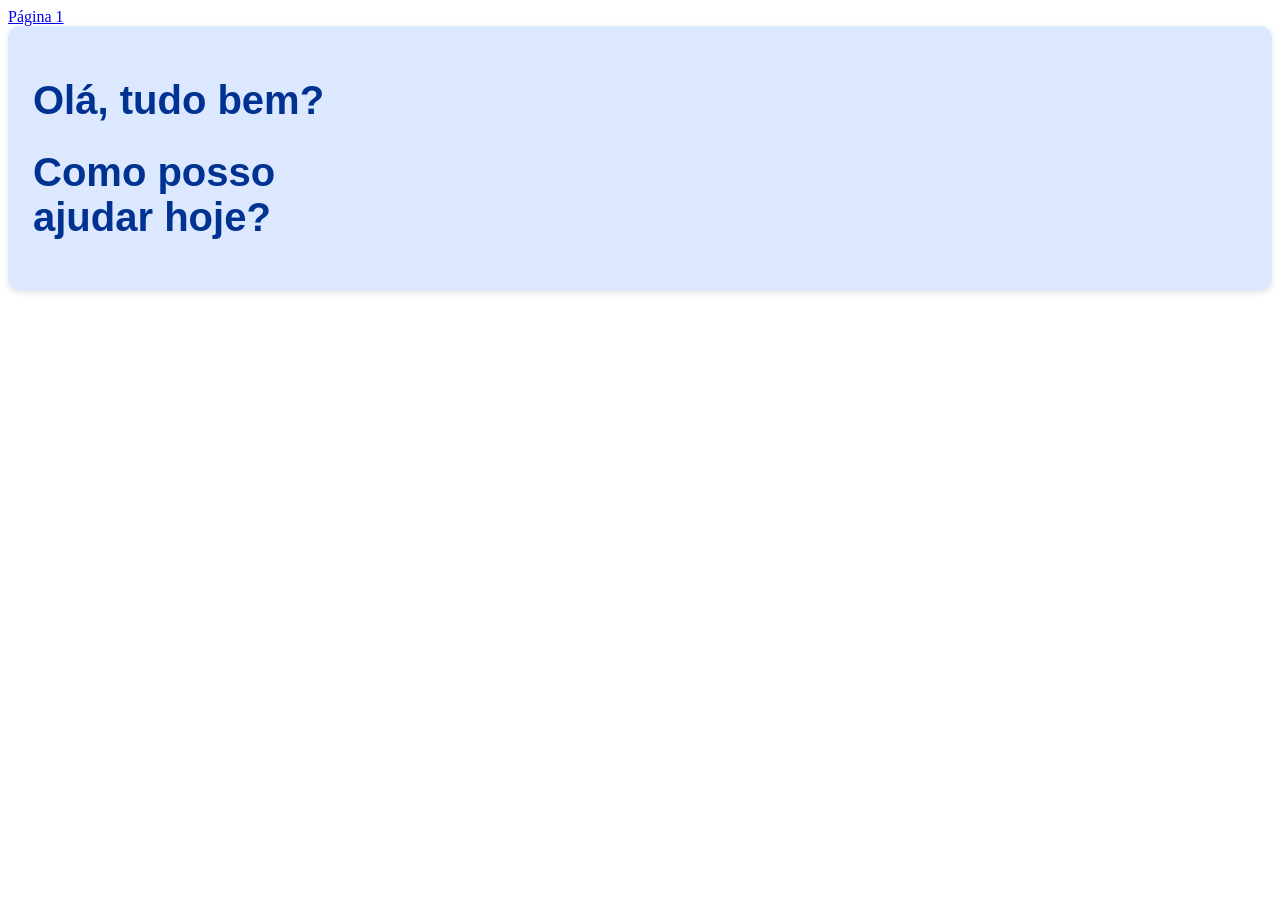
==== tela2.html @ d8986a9e "ADD - primeira parte" ====
<html lang="en">
<head>

    <meta charset="UTF-8">
    <meta name="viewport" content="width=device-width, initial-scale=1.0">
    <title>SAP 2</title>

    <link rel="stylesheet" href="style.css">

</head>
<body>

    <nav class="pag-2">

        <a href="index.html">Página 1</a>

    </nav>

    <main>

        <div class="card-grande">
        <div class="titulo">

            <h1>Olá, tudo bem?</h1>
            <h1>Como posso <br>ajudar hoje?</h1>

        </div>

</body>
</html>
---- style.css ----
.pag-1{

}

.pag-2{

}

.card-grande{

    background:#dce8ff;
    padding:25px;
    border-radius:12px;
    box-shadow:0px 2px 6px rgba(0,0,0,0.1);
    margin-bottom:25px;

}

.titulo{

    font-size:20px;
    margin-bottom:10px;
    font-family: "Segoe UI", Arial, sans-serif;
    color:#003391;
    font-weight:600;

}
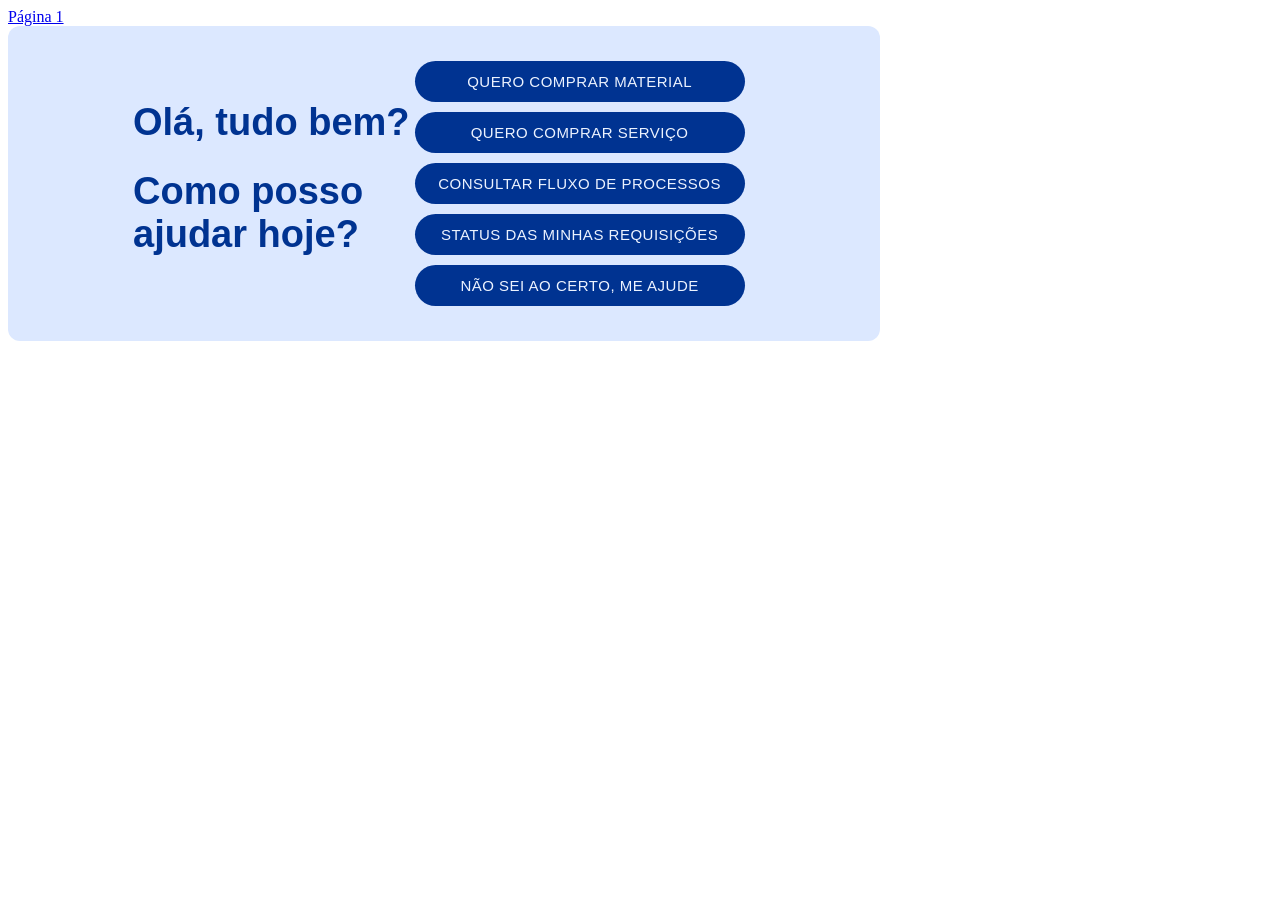
==== commit 683e6f46: "ADD - quadrado grande" ====
--- a/tela2.html
+++ b/tela2.html
@@ -23,8 +23,21 @@
 
             <h1>Olá, tudo bem?</h1>
             <h1>Como posso <br>ajudar hoje?</h1>
+        
+        </div>
 
+        <div class="botoes">
+        
+            <button>QUERO COMPRAR MATERIAL</button>
+            <button>QUERO COMPRAR SERVIÇO</button>
+            <button>CONSULTAR FLUXO DE PROCESSOS</button>
+            <button>STATUS DAS MINHAS REQUISIÇÕES</button>
+            <button>NÃO SEI AO CERTO, ME AJUDE</button>
+         
         </div>
+
+
+    </main>
 
 </body>
 </html>
--- a/style.css
+++ b/style.css
@@ -11,17 +11,50 @@
     background:#dce8ff;
     padding:25px;
     border-radius:12px;
-    box-shadow:0px 2px 6px rgba(0,0,0,0.1);
     margin-bottom:25px;
+    display:flex;
+    justify-content:space-between;
+    align-items:center;
+    width:65%;
+    height: 30%;
 
 }
 
 .titulo{
 
-    font-size:20px;
+    font-size:19px;
     margin-bottom:10px;
     font-family: "Segoe UI", Arial, sans-serif;
     color:#003391;
     font-weight:600;
+    margin-left: 100px;
+
+}
+
+
+.botoes button{
+
+    background:#003391;
+    color:#ecf3ff;
+    border:none;
+    padding:12px 18px;
+    margin-right:10px;
+    border-radius:25px;
+    font-size:15px;
+    letter-spacing: 0.5;
+    font-family: "Segoe UI", "Helvetica Neue", Arial, sans-serif;
+    text-align:center;
+    width:330px;
+
+
+}
+
+.botoes{
+
+    display:flex;
+    flex-direction:column;
+    gap:10px;
+    margin-right: 100px;
+    
 
 }
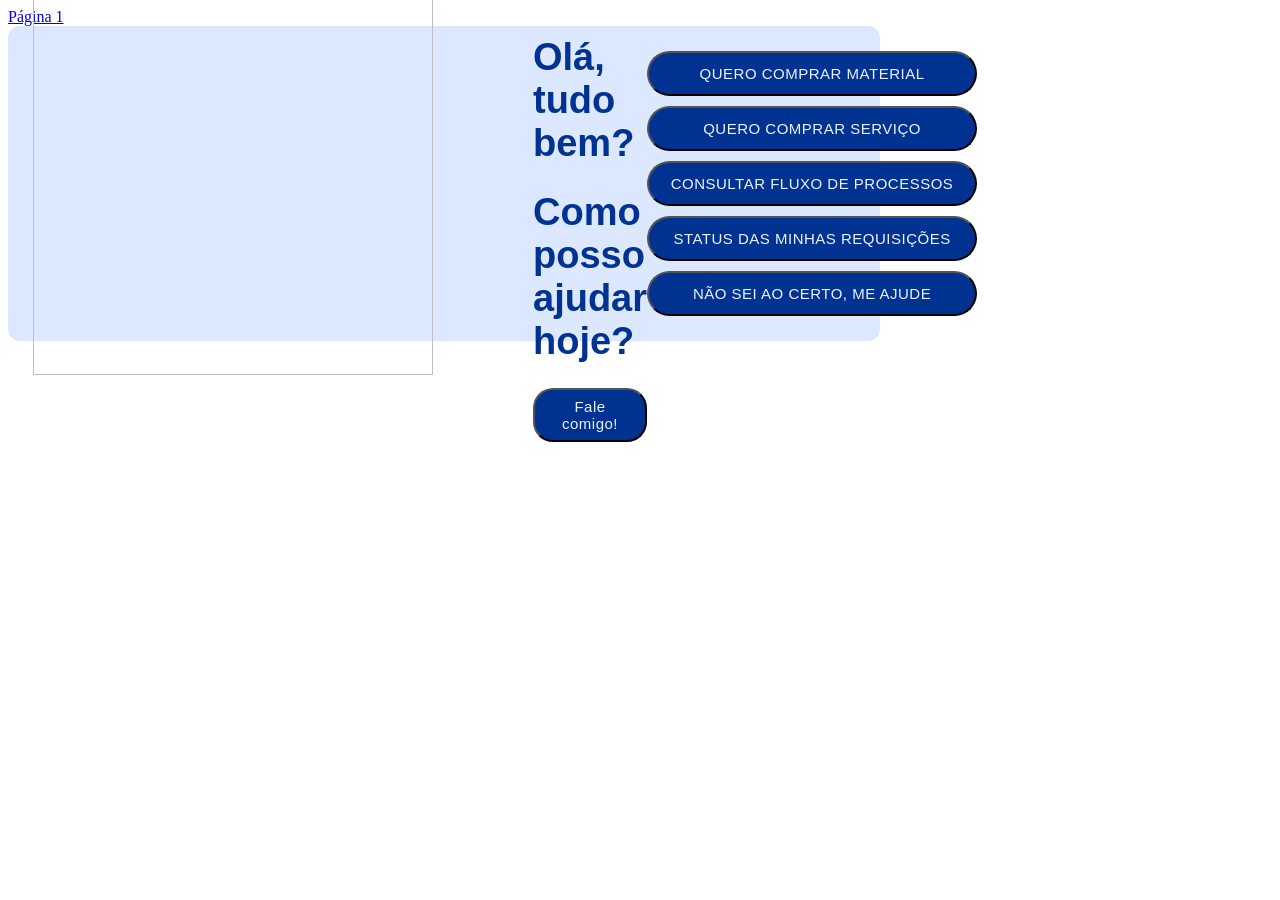
==== commit ca1e6229: "ADD - finalizando card maior. nessa parte adicionei uma imagem do jeito que o professor falou que nã" ====
--- a/tela2.html
+++ b/tela2.html
@@ -21,8 +21,14 @@
         <div class="card-grande">
         <div class="titulo">
 
-            <h1>Olá, tudo bem?</h1>
-            <h1>Como posso <br>ajudar hoje?</h1>
+            <img src="https://lirp.cdn-website.com/9bf456c1/dms3rep/multi/opt/10-c39aa8a0-1920w.png" alt="robô" id="robo">
+
+            <div>
+                <h1><br> <br>Olá, tudo bem?</h1>
+                <h1>Como posso <br>ajudar hoje?</h1>
+
+                <button class="fale">Fale comigo!</button>
+            </div>
         
         </div>
 
--- a/style.css
+++ b/style.css
@@ -20,14 +20,21 @@
 
 }
 
+#robo{
+
+    width: 400px;
+    height: 450px;
+    margin-right: 100px;
+
+}
+
 .titulo{
 
     font-size:19px;
-    margin-bottom:10px;
     font-family: "Segoe UI", Arial, sans-serif;
     color:#003391;
     font-weight:600;
-    margin-left: 100px;
+    display:flex;
 
 }
 
@@ -36,7 +43,6 @@
 
     background:#003391;
     color:#ecf3ff;
-    border:none;
     padding:12px 18px;
     margin-right:10px;
     border-radius:25px;
@@ -57,4 +63,16 @@
     margin-right: 100px;
     
 
+}
+
+.fale{
+
+    background:#003391;
+    color:#ecf3ff;
+    padding:8px 16px;
+    border-radius:20px;
+    font-family:"Segoe UI", Arial, sans-serif;
+    font-size:15px;
+    letter-spacing: 0.5;
+
 }
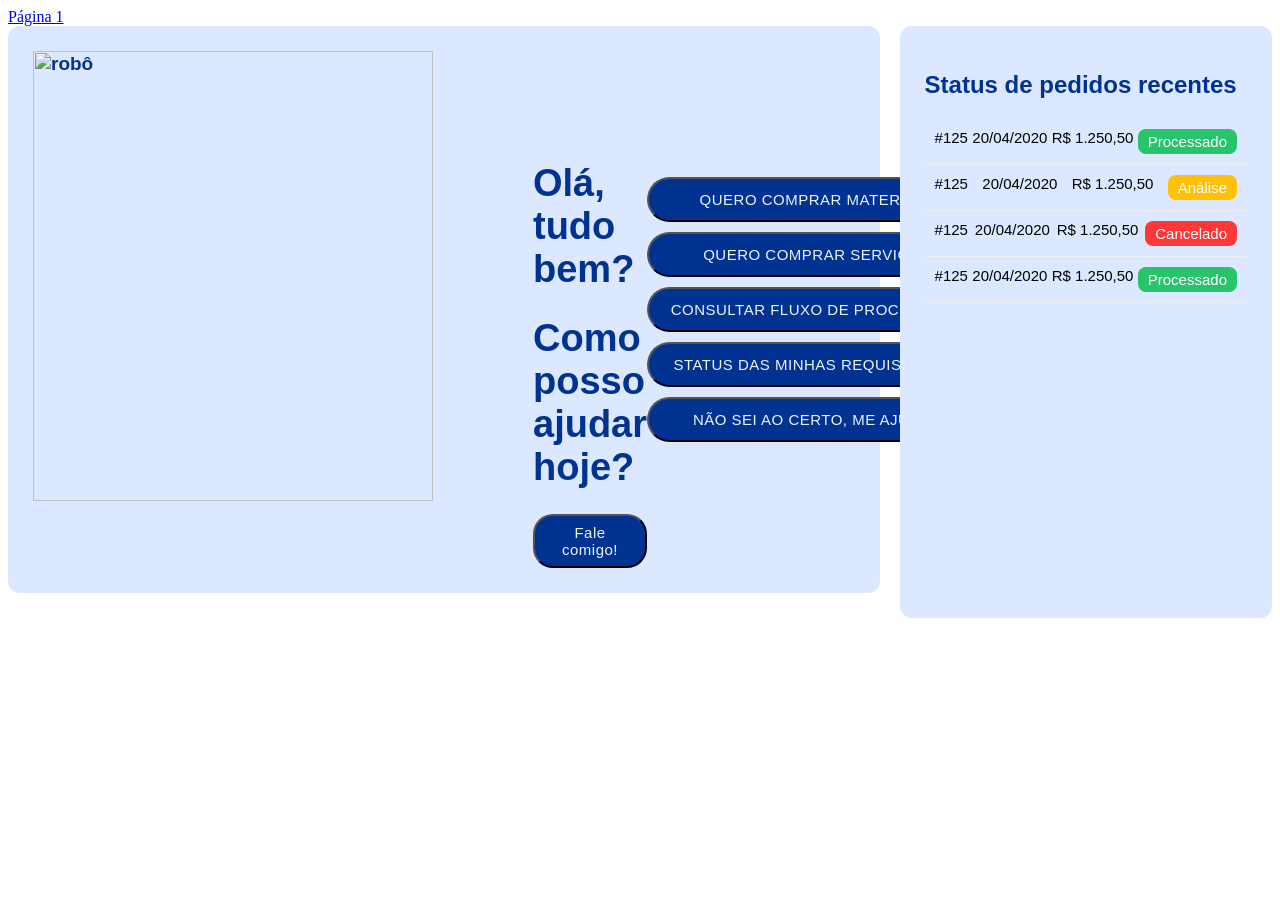
==== commit 322e8f3b: "ADD - status inicio" ====
--- a/tela2.html
+++ b/tela2.html
@@ -24,10 +24,12 @@
             <img src="https://lirp.cdn-website.com/9bf456c1/dms3rep/multi/opt/10-c39aa8a0-1920w.png" alt="robô" id="robo">
 
             <div>
+
                 <h1><br> <br>Olá, tudo bem?</h1>
                 <h1>Como posso <br>ajudar hoje?</h1>
 
                 <button class="fale">Fale comigo!</button>
+
             </div>
         
         </div>
@@ -41,7 +43,48 @@
             <button>NÃO SEI AO CERTO, ME AJUDE</button>
          
         </div>
+        
+        </div>
+      
+        <div class="card-status">
 
+            <h2><strong> Status de pedidos recentes</strong></h2>
+
+        <div class="linha">
+
+            <span>#125</span>
+            <span>20/04/2020</span>
+            <span>R$ 1.250,50</span>
+            <span class="processado">Processado</span>
+
+        </div>
+
+        <div class="linha">
+
+            <span>#125</span>
+            <span>20/04/2020</span>
+            <span>R$ 1.250,50</span>
+            <span class="analise">Análise</span>
+
+        </div>
+        
+        <div class="linha">
+
+            <span>#125</span>
+            <span>20/04/2020</span>
+            <span>R$ 1.250,50</span>
+            <span class="cancelado">Cancelado</span>
+
+        </div>
+        
+        <div class="linha">
+
+            <span>#125</span>
+            <span>20/04/2020</span>
+            <span>R$ 1.250,50</span>
+            <span class="processado">Processado</span>
+
+        </div>
 
     </main>
 
--- a/style.css
+++ b/style.css
@@ -28,7 +28,7 @@
 
 }
 
-.titulo{
+.titulo {
 
     font-size:19px;
     font-family: "Segoe UI", Arial, sans-serif;
@@ -75,4 +75,69 @@
     font-size:15px;
     letter-spacing: 0.5;
 
+}
+
+.card-status{
+
+    background:#dce8ff;
+    padding:25px;
+    border-radius:12px;
+    width:30%;
+    font-family:"Segoe UI", Arial, sans-serif;
+
+}
+
+.linha{
+
+    display:flex;
+    justify-content:space-between;
+    padding:10px;
+    border-bottom:1px solid #eee;
+    font-size:15px;
+
+}
+
+.processado{
+
+    background:#27c46b;
+    color:white;
+    padding:4px 10px;
+    border-radius:8px;
+    font-size:15px;
+
+}
+
+.analise{
+
+    background:#ffc107;
+    color:white;
+    padding:4px 10px;
+    border-radius:8px;
+    font-size:15px;
+
+}
+
+.cancelado{
+
+    background:#ff3737;
+    color:white;
+    padding:4px 10px;
+    border-radius:8px;
+    font-size:15px;
+
+}
+
+main{
+
+    display:flex;
+    gap:20px;
+
+}
+
+h2{
+
+    font-family:"Segoe UI", Arial, sans-serif;
+    color:#003391;
+    font-weight:600;
+
 }
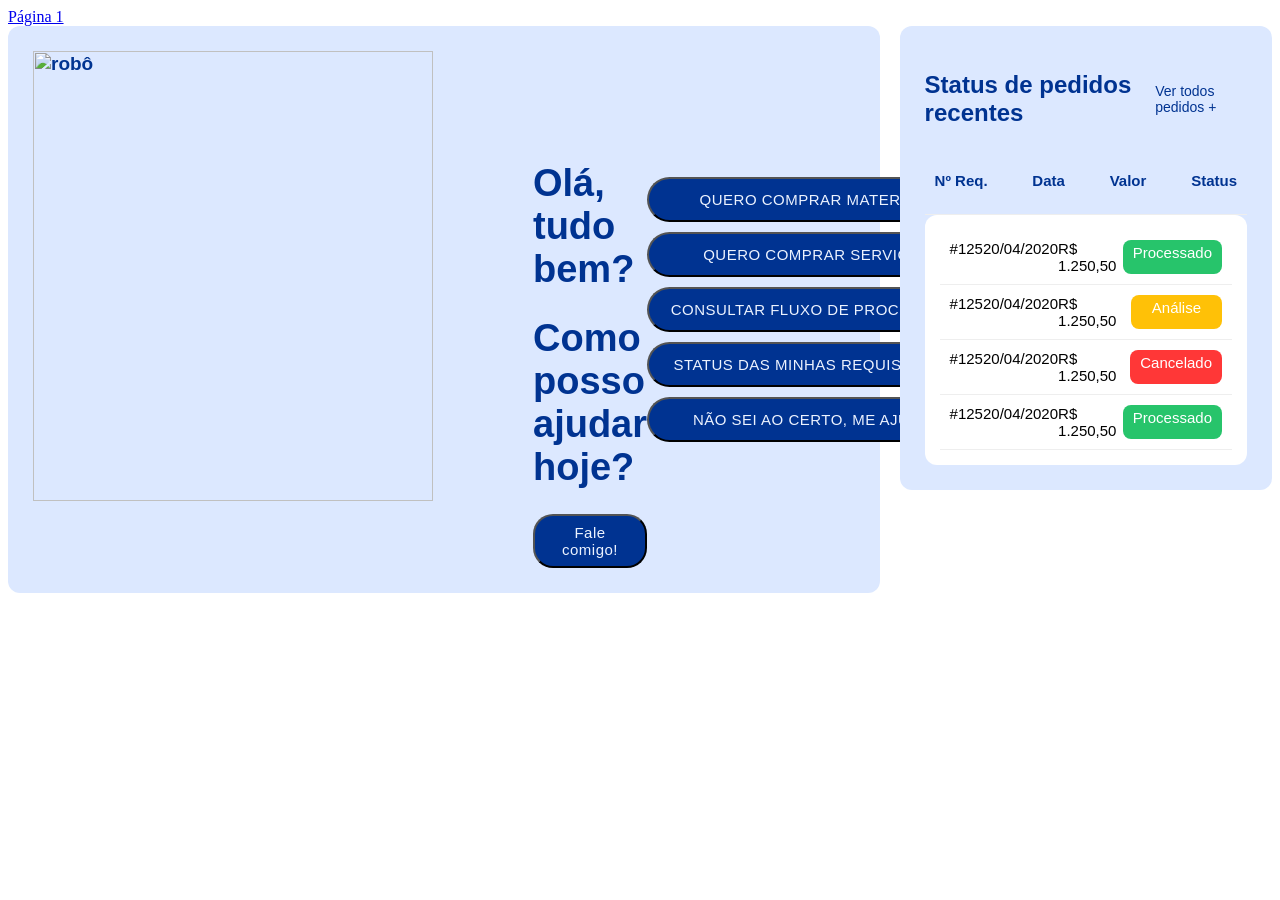
==== commit 7c5384d6: "ADD - att status" ====
--- a/tela2.html
+++ b/tela2.html
@@ -47,9 +47,24 @@
         </div>
       
         <div class="card-status">
+        <div class="topo-status">   
+            
+            <h2><strong> Status de pedidos recentes</strong></h2>
+            <p class="ver">Ver todos pedidos +</p>
 
-            <h2><strong> Status de pedidos recentes</strong></h2>
+        </div>    
 
+        <div class="linha titulo-status">
+
+            <p>Nº Req.</p>
+            <p>Data</p>
+            <p>Valor</p>
+            <p>Status</p>
+
+        </div>
+
+
+        <div class="tabela">  
         <div class="linha">
 
             <span>#125</span>
@@ -85,6 +100,7 @@
             <span class="processado">Processado</span>
 
         </div>
+        </div>
 
     </main>
 
--- a/style.css
+++ b/style.css
@@ -16,7 +16,7 @@
     justify-content:space-between;
     align-items:center;
     width:65%;
-    height: 30%;
+    height: 25%;
 
 }
 
@@ -84,6 +84,7 @@
     border-radius:12px;
     width:30%;
     font-family:"Segoe UI", Arial, sans-serif;
+    height:30%;
 
 }
 
@@ -127,6 +128,47 @@
 
 }
 
+.processado, .analise, .cancelado{
+
+    display:inline-block;
+    width:80px;
+    text-align:center;
+
+}
+
+.tabela{
+
+    background:white;
+    border-radius:12px;
+    padding:15px;
+
+}
+
+.topo-status{
+
+    display:flex;
+    justify-content:space-between;
+    align-items:center;
+
+}
+
+.ver{
+
+    color:#003391;
+    font-size:14px;
+    cursor:pointer;
+    font-family:"Segoe UI", Arial, sans-serif;
+
+}
+
+.titulo-status{
+
+    font-weight:600;
+    font-family: "Segoe UI", "Helvetica Neue", Arial, sans-serif;
+    color:#003391;
+
+}
+
 main{
 
     display:flex;
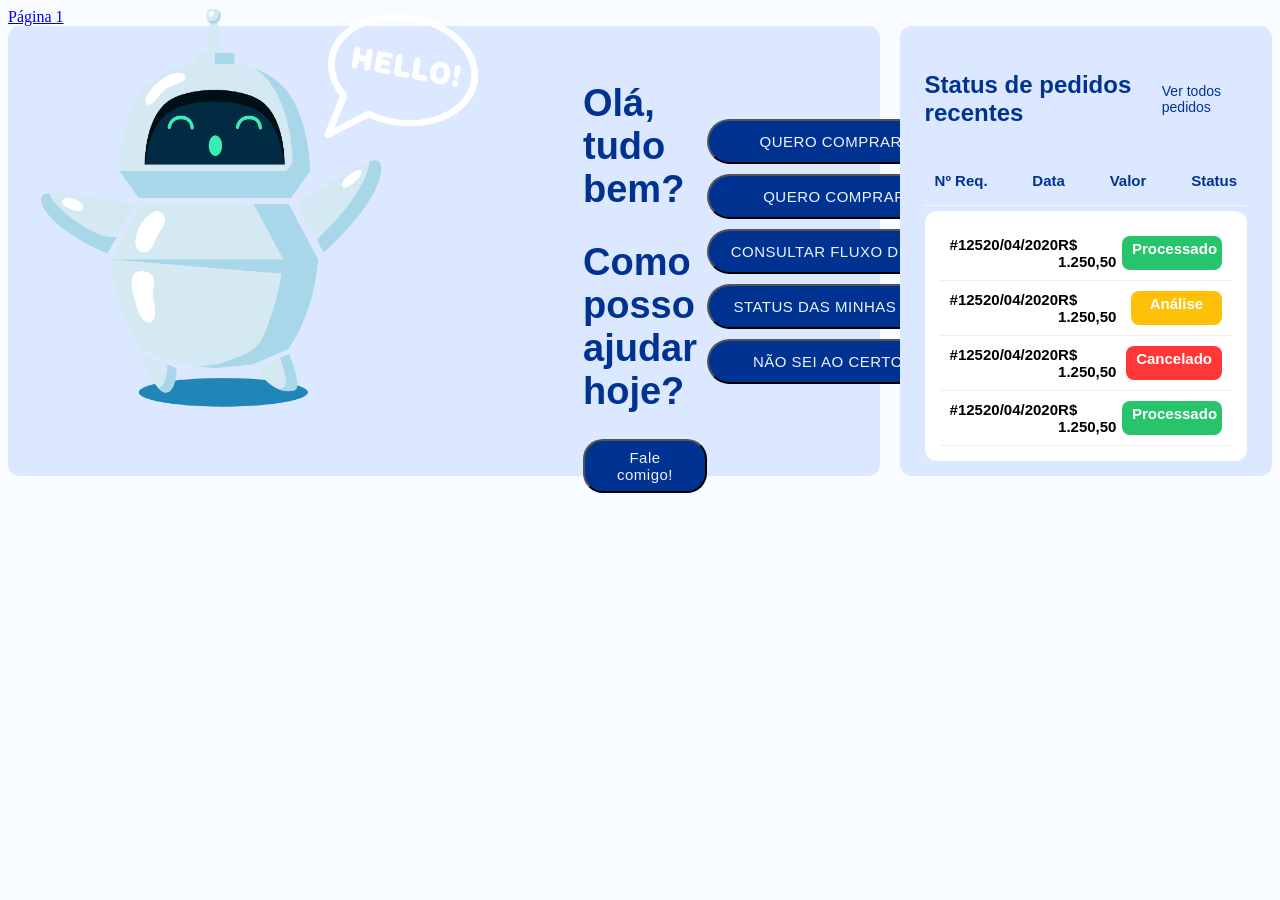
==== commit 07c1f1c2: "ADD - fim segundo card" ====
--- a/tela2.html
+++ b/tela2.html
@@ -21,11 +21,11 @@
         <div class="card-grande">
         <div class="titulo">
 
-            <img src="https://lirp.cdn-website.com/9bf456c1/dms3rep/multi/opt/10-c39aa8a0-1920w.png" alt="robô" id="robo">
+            <img src="assets/img/robozito.png" alt="robô" id="robo">
 
             <div>
 
-                <h1><br> <br>Olá, tudo bem?</h1>
+                <h1><br>Olá, tudo bem?</h1>
                 <h1>Como posso <br>ajudar hoje?</h1>
 
                 <button class="fale">Fale comigo!</button>
@@ -50,7 +50,7 @@
         <div class="topo-status">   
             
             <h2><strong> Status de pedidos recentes</strong></h2>
-            <p class="ver">Ver todos pedidos +</p>
+            <p class="ver">Ver todos pedidos</p>
 
         </div>    
 
--- a/style.css
+++ b/style.css
@@ -3,6 +3,12 @@
 }
 
 .pag-2{
+
+}
+
+body{
+
+    background:#f8fbff;
 
 }
 
@@ -16,14 +22,14 @@
     justify-content:space-between;
     align-items:center;
     width:65%;
-    height: 25%;
+    height: 400px;
 
 }
 
 #robo{
 
-    width: 400px;
-    height: 450px;
+    width: 450px;
+    height: 400px;
     margin-right: 100px;
 
 }
@@ -32,8 +38,7 @@
 
     font-size:19px;
     font-family: "Segoe UI", Arial, sans-serif;
-    color:#003391;
-    font-weight:600;
+    color:#003391; 
     display:flex;
 
 }
@@ -83,8 +88,8 @@
     padding:25px;
     border-radius:12px;
     width:30%;
-    font-family:"Segoe UI", Arial, sans-serif;
-    height:30%;
+    height: 400px;
+    font-family:"Segoe UI", Arial, sans-serif;
 
 }
 
@@ -166,6 +171,9 @@
     font-weight:600;
     font-family: "Segoe UI", "Helvetica Neue", Arial, sans-serif;
     color:#003391;
+    border-bottom:1px solid #f3f7ff;
+    padding-bottom:1px;
+    margin-bottom:5px;
 
 }
 
@@ -182,4 +190,20 @@
     color:#003391;
     font-weight:600;
 
+}
+
+h1{
+
+    font-family:"Segoe UI", Arial, sans-serif;
+    color:#003391;
+    margin-top: 30px;
+    margin-right: 10px;
+
+}
+
+span{
+
+    font-family:"Segoe UI", Arial, sans-serif;
+    color:#000000;
+    font-weight: bold;
 }
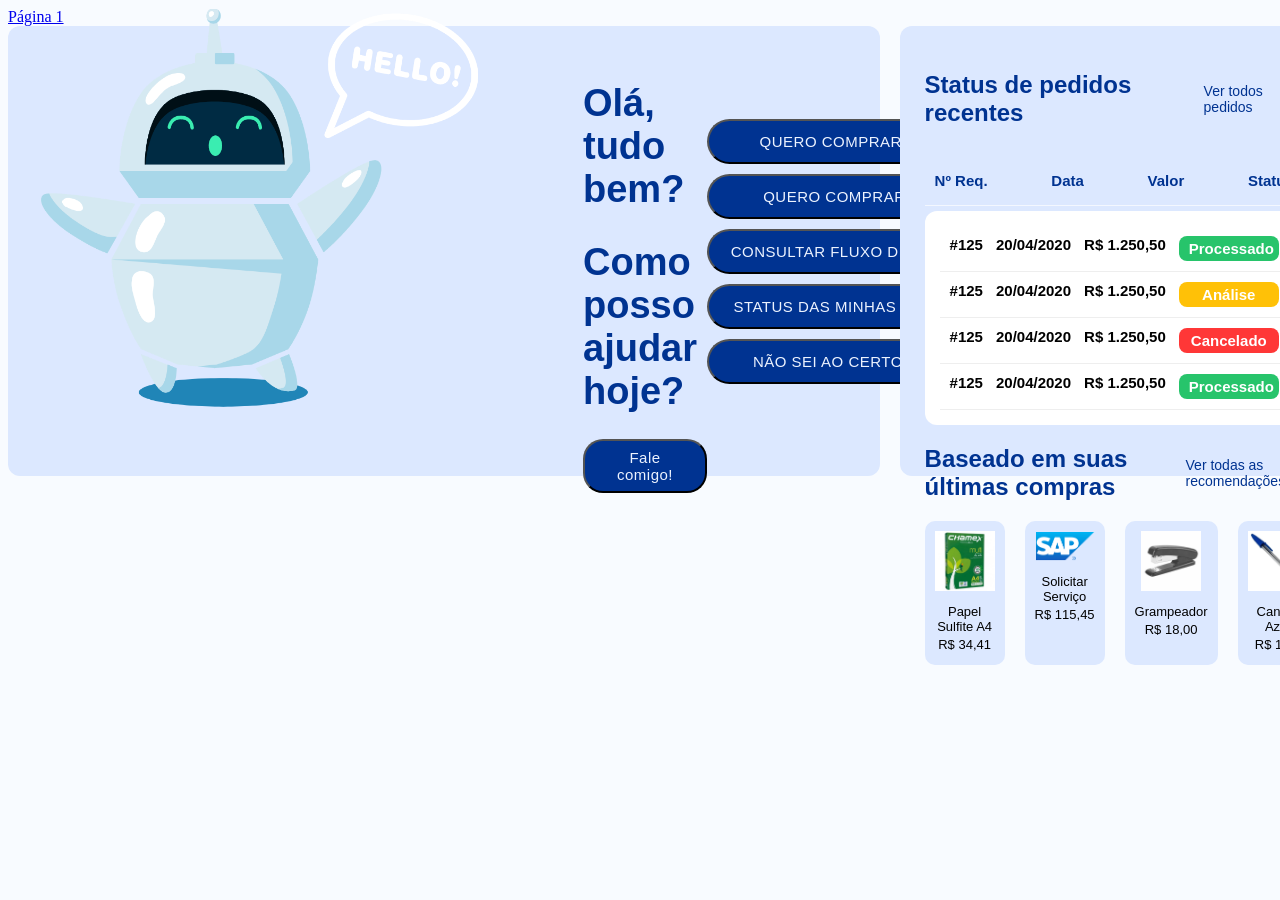
==== commit 831d4512: "ADD - base quadro compras" ====
--- a/tela2.html
+++ b/tela2.html
@@ -102,6 +102,66 @@
         </div>
         </div>
 
+    <div class="card-compras"></div>
+        <div class="topo-compras">
+
+            <h2>Baseado em suas últimas compras</h2>
+            <p class="ver">Ver todas as recomendações</p>
+
+        </div>
+
+        <div class="produtos">
+
+        <div class="produto">
+        <img src="assets/img/papel.png" alt="papel sulfite">
+            
+            <p>Papel Sulfite A4</p>
+            <p>R$ 34,41</p>
+        
+        </div>
+
+        <div class="produto">
+        <img src="assets/img/sap.png" alt="solicitar serviço">
+            
+            <p>Solicitar Serviço</p>
+            <p>R$ 115,45</p>
+
+        </div>
+        
+        <div class="produto">
+        <img src="assets/img/grampeador.png" alt="grampeador">
+
+            <p>Grampeador</p>
+            <p>R$ 18,00</p>
+
+        </div>
+
+        <div class="produto">
+        <img src="assets/img/caneta.png" alt="caneta azul">
+
+            <p>Caneta Azul</p>
+            <p>R$ 1,00</p>
+        
+        </div>
+
+        <div class="produto">
+        <img src="assets/img/lapis.png" alt="lapis">
+
+            <p>Lápis</p>
+            <p>R$ 0,60</p>
+        
+        </div>
+
+        <div class="produto">
+        <img src="assets/img/caderno.png" alt="caderno">
+
+            <p>Caderno 100 folhas</p>
+            <p>R$ 18,40</p>
+
+        </div>
+
+    </div>
+
     </main>
 
 </body>
--- a/style.css
+++ b/style.css
@@ -206,4 +206,44 @@
     font-family:"Segoe UI", Arial, sans-serif;
     color:#000000;
     font-weight: bold;
-}+}
+
+.topo-compras {
+
+    display:flex;
+    justify-content:space-between;
+    align-items:center;
+
+}
+.produtos{
+
+    display:flex;
+    gap:20px;
+
+}
+
+.produto{
+
+    background:#dce8ff;
+    border-radius:10px;
+    padding:10px;
+    text-align:center;
+    width:120px;
+    font-family:"Segoe UI", Arial, sans-serif;
+
+
+}
+
+.produto img{
+
+    width:60px;
+    margin-bottom:10px;
+
+}
+
+.produto p{
+
+    margin:3px 0;
+    font-size:13px;
+
+}
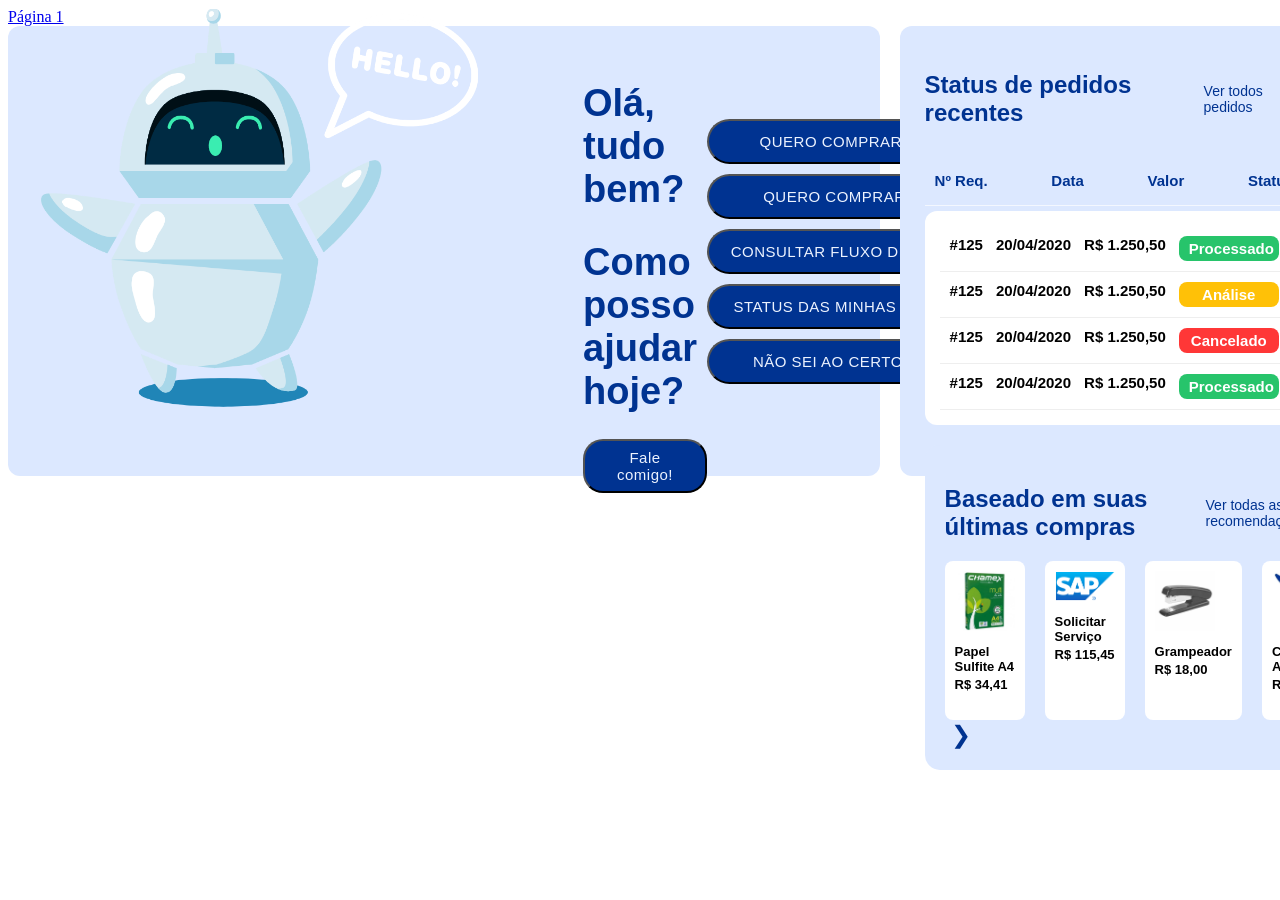
==== commit 8b767a1c: "ADD - mudanças" ====
--- a/tela2.html
+++ b/tela2.html
@@ -102,7 +102,8 @@
         </div>
         </div>
 
-    <div class="card-compras"></div>
+        <div class="carrossel">
+        <div class="card-compras">
         <div class="topo-compras">
 
             <h2>Baseado em suas últimas compras</h2>
@@ -159,7 +160,11 @@
             <p>R$ 18,40</p>
 
         </div>
+        </div>
 
+        <button class="seta direita">&#10095;</button>
+
+        </div>
     </div>
 
     </main>
--- a/style.css
+++ b/style.css
@@ -1,12 +1,4 @@
-.pag-1{
-
-}
-
-.pag-2{
-
-}
-
-body{
+.body{
 
     background:#f8fbff;
 
@@ -224,13 +216,15 @@
 
 .produto{
 
-    background:#dce8ff;
-    border-radius:10px;
+    background:#ffffff;
+    border-radius:8px;
     padding:10px;
-    text-align:center;
+    text-align: left;
+    position: relative;
     width:120px;
     font-family:"Segoe UI", Arial, sans-serif;
-
+    font-weight: 600;
+    margin: 10px, 5px;
 
 }
 
@@ -247,3 +241,26 @@
     font-size:13px;
 
 }
+.card-compras{
+
+    width: 100%;
+    background: #dce8ff;
+    border-radius: 15px;
+    padding: 20px;
+    margin-top: 20px;
+    flex-direction:column;
+
+}
+
+.carrossel {
+    display: flex;
+    align-items: center;
+}
+
+.seta {
+    background: transparent;
+    border: none;
+    font-size: 24px;
+    cursor: pointer;
+    color: #003391;
+}    
